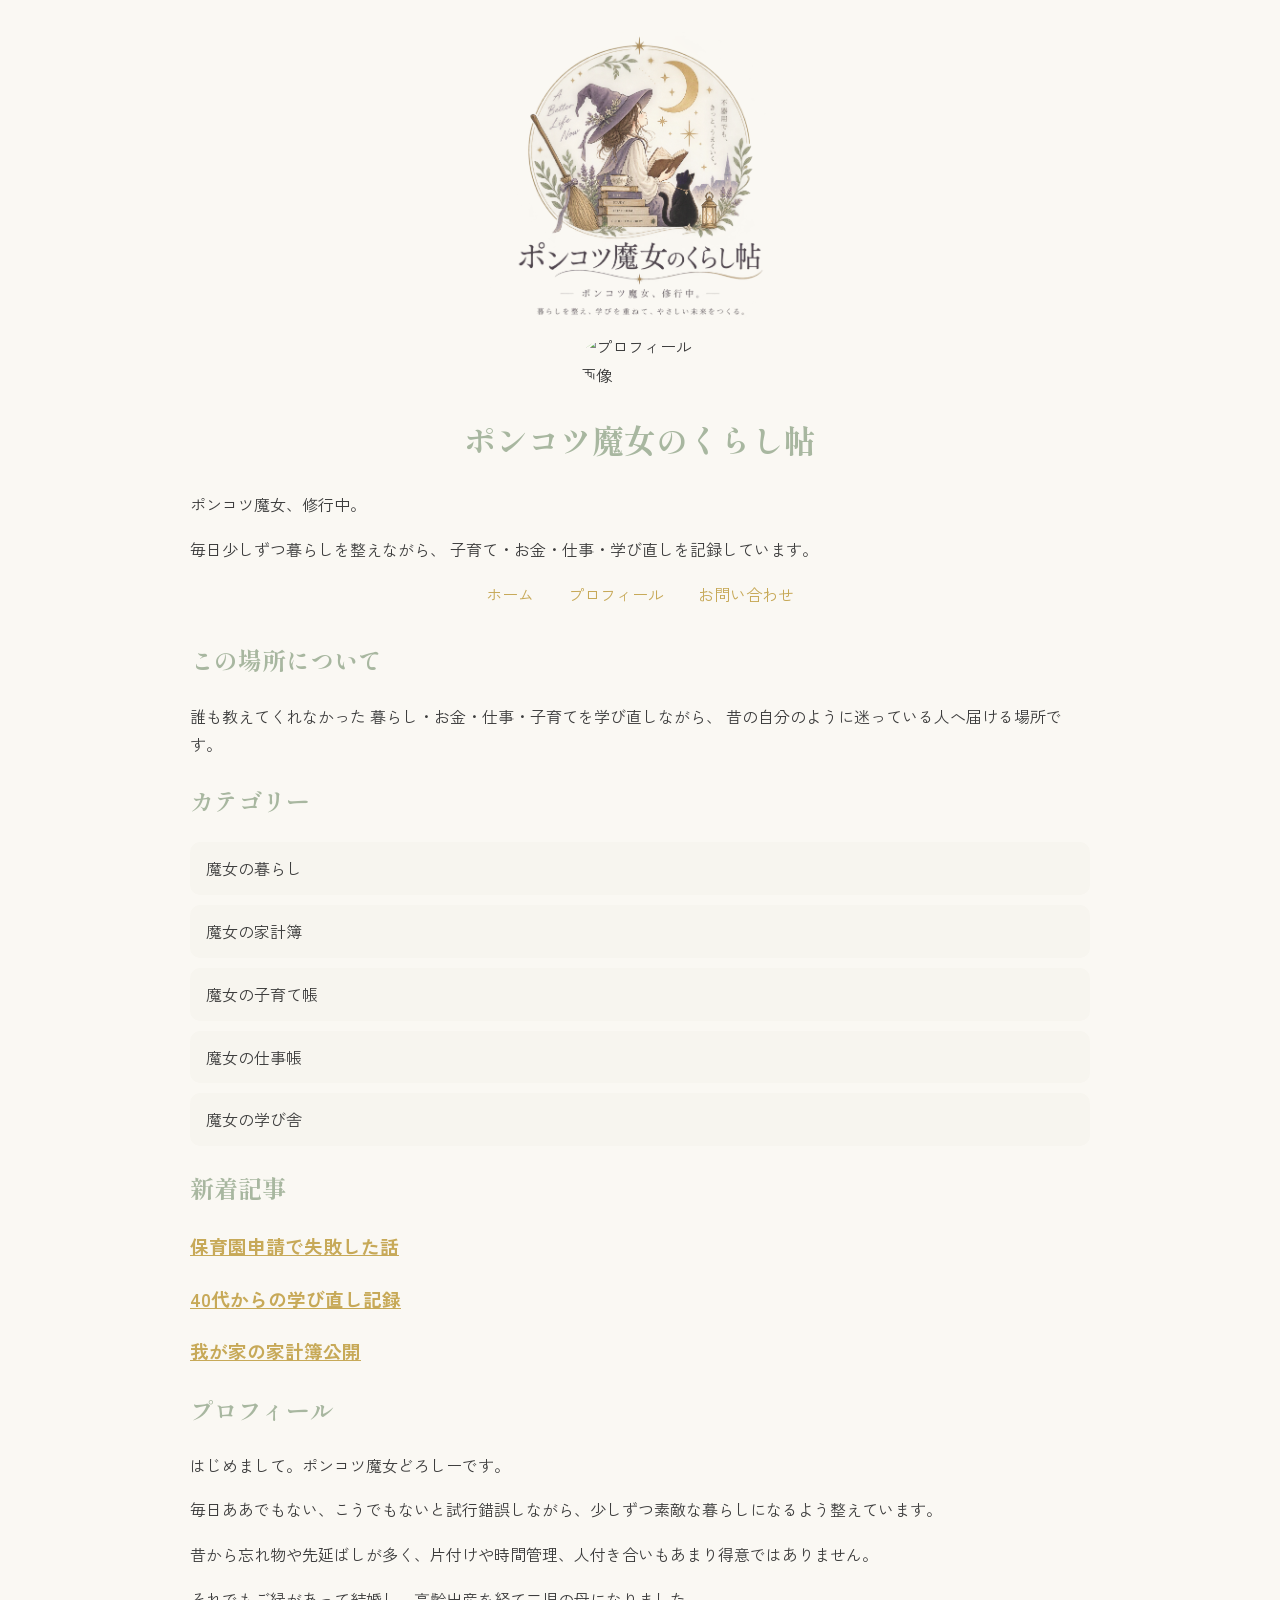
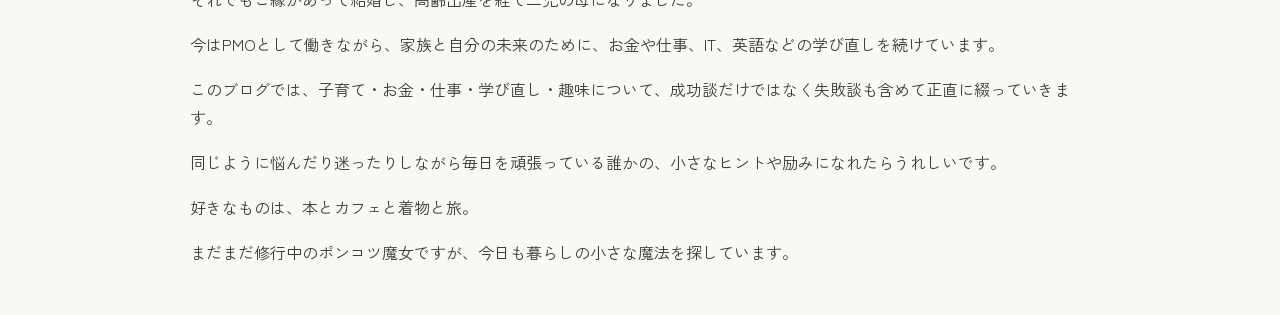
==== index.html @ f7ce2719 "Update index.html with new articles and categories Added new articles section and removed duplicate " ====
<!DOCTYPE html>
<html lang="ja">
<head>
  <meta charset="UTF-8">
  <title>ポンコツ魔女のくらし帖</title>
  <link rel="stylesheet" href="style.css">
  <link rel="preconnect" href="https://fonts.googleapis.com">
<link rel="preconnect" href="https://fonts.gstatic.com" crossorigin>
<link href="https://fonts.googleapis.com/css2?family=Shippori+Mincho:wght@400;600&family=Zen+Kaku+Gothic+New:wght@400;500&display=swap" rel="stylesheet">
</head>

<body>
  <img src="logo.png"
     alt="ポンコツ魔女のくらし帖"
     width="300">
  
  <img src="images/profile.jpg" alt="プロフィール画像" class="profile-img">

  <h1>ポンコツ魔女のくらし帖</h1>

  <p>ポンコツ魔女、修行中。</p>

  <p class="catchcopy">
    毎日少しずつ暮らしを整えながら、
    子育て・お金・仕事・学び直しを記録しています。
  </p>

  <nav>
  <a href="#">ホーム</a>
  <a href="#">プロフィール</a>
  <a href="#">お問い合わせ</a>
  </nav> 

  <h2>この場所について</h2>

  <p>
    誰も教えてくれなかった
    暮らし・お金・仕事・子育てを学び直しながら、
    昔の自分のように迷っている人へ届ける場所です。
  </p>

  <h2>カテゴリー</h2> 
  
    <ul class="category-list">
    <li>魔女の暮らし</li>
    <li>魔女の家計簿</li>
    <li>魔女の子育て帳</li>
    <li>魔女の仕事帳</li>
    <li>魔女の学び舎</li>
    </ul>

  <h2>新着記事</h2>

    <article>
    <h3><a href="#">保育園申請で失敗した話</a></h3>
    </article>
    
    <article>
    <h3><a href="#">40代からの学び直し記録</a></h3>
    </article>
    
    <article>
    <h3><a href="#">我が家の家計簿公開</a></h3>
    </article>

  <h2>プロフィール</h2>

  <p>
    はじめまして。ポンコツ魔女どろしーです。
  </p>

<p>
  毎日ああでもない、こうでもないと試行錯誤しながら、少しずつ素敵な暮らしになるよう整えています。
</p>

<p>
  昔から忘れ物や先延ばしが多く、片付けや時間管理、人付き合いもあまり得意ではありません。
</p>

<p>
  それでもご縁があって結婚し、高齢出産を経て二児の母になりました。
</p>

<p>
  今はPMOとして働きながら、家族と自分の未来のために、お金や仕事、IT、英語などの学び直しを続けています。
</p>

<p>
  このブログでは、子育て・お金・仕事・学び直し・趣味について、成功談だけではなく失敗談も含めて正直に綴っていきます。
</p>

<p>
  同じように悩んだり迷ったりしながら毎日を頑張っている誰かの、小さなヒントや励みになれたらうれしいです。
</p>

<p>
  好きなものは、本とカフェと着物と旅。
</p>

<p>
  まだまだ修行中のポンコツ魔女ですが、今日も暮らしの小さな魔法を探しています。
</p>

</body>
</html>
---- style.css ----
body {
  background-color: #FAF8F3;
  color: #3D3D3D;
  font-family: "Zen Kaku Gothic New", sans-serif;
  max-width: 900px;
  margin: 0 auto;
  padding: 2rem;
  line-height: 1.8;
}

h1,
h2 {
  font-family: "Shippori Mincho", serif;
  color: #A8B7A0;
}

a {
  color: #C7A958;
}

section {
  margin-bottom: 3rem;
}

img {
  display: block;
  margin: 0 auto;
}

h1 {
  text-align: center;
}

p {
  text-align: left;
}

nav {
  text-align: center;
  margin-bottom: 30px;
}

nav a {
  margin: 0 15px;
  text-decoration: none;
}

header {
    margin-bottom: 30px;
}

main {
    margin-top: 20px;
}

.category-list {
    padding: 0;
}

.category-list li {
    list-style: none;
    background: #f7f5ef;
    padding: 12px 16px;
    margin-bottom: 10px;
    border-radius: 10px;
}

.profile-img{
    width:120px;
    border-radius:50%;
}
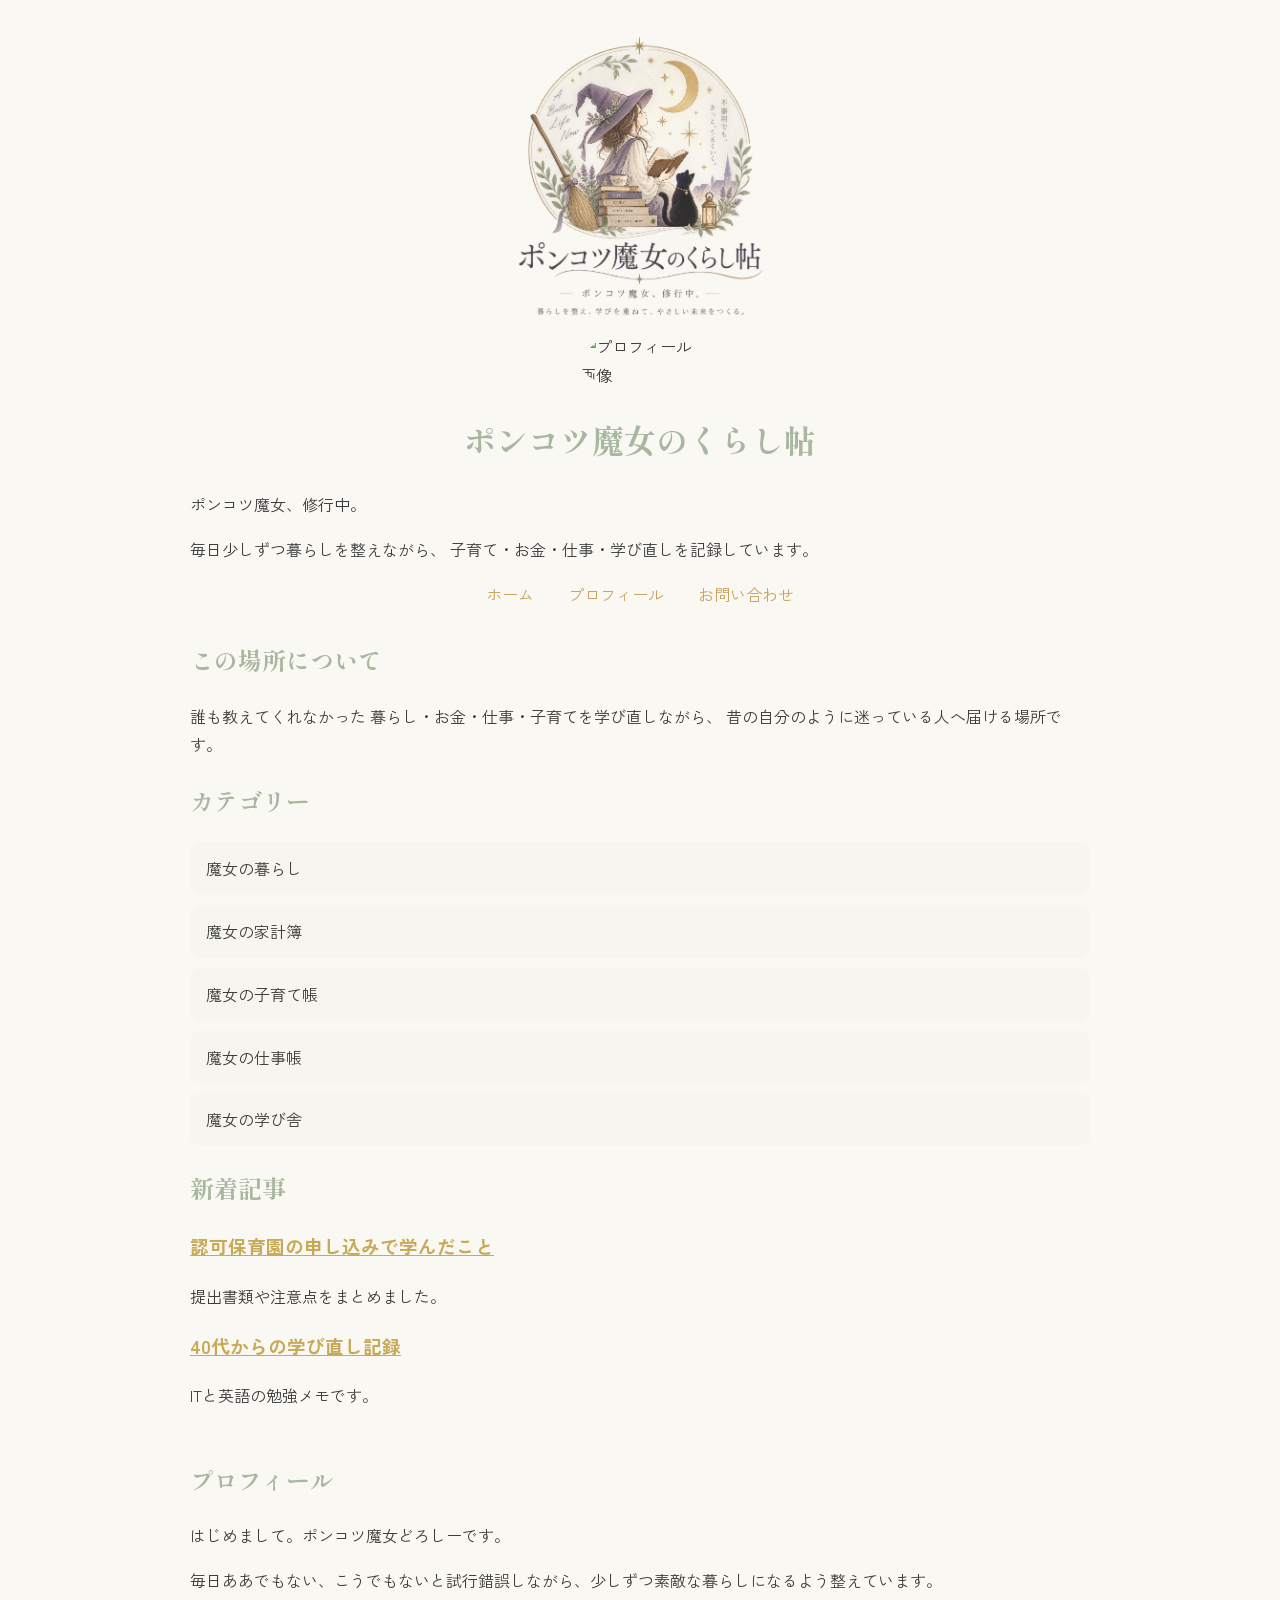
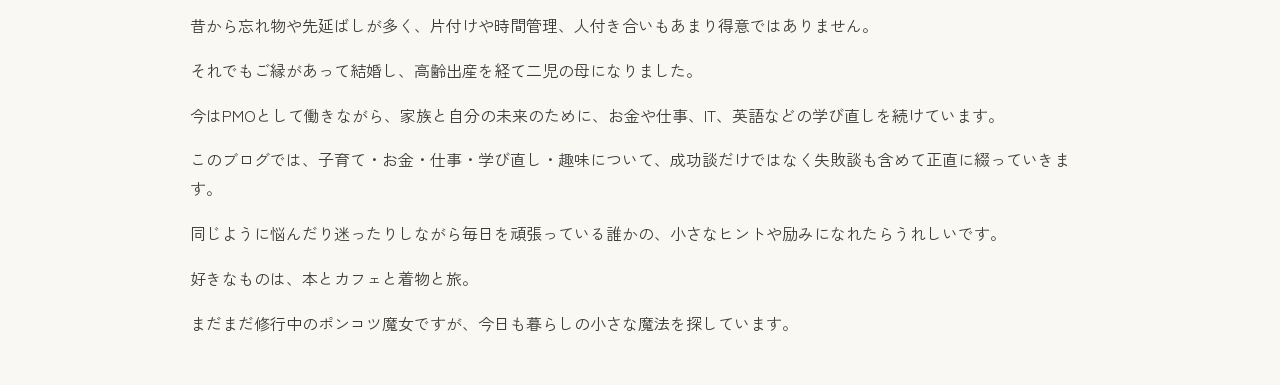
==== commit c4c5bcb7: "Update new articles in index.html Added new articles to the '新着記事' section with links and descriptio" ====
--- a/index.html
+++ b/index.html
@@ -49,19 +49,19 @@
     <li>魔女の学び舎</li>
     </ul>
 
+<section>
   <h2>新着記事</h2>
 
-    <article>
-    <h3><a href="#">保育園申請で失敗した話</a></h3>
-    </article>
-    
-    <article>
-    <h3><a href="#">40代からの学び直し記録</a></h3>
-    </article>
-    
-    <article>
-    <h3><a href="#">我が家の家計簿公開</a></h3>
-    </article>
+  <article>
+    <h3><a href="articles/hoikuen.html">認可保育園の申し込みで学んだこと</a></h3>
+    <p>提出書類や注意点をまとめました。</p>
+  </article>
+
+  <article>
+    <h3><a href="articles/manabinaoshi.html">40代からの学び直し記録</a></h3>
+    <p>ITと英語の勉強メモです。</p>
+  </article>
+</section>
 
   <h2>プロフィール</h2>
 
--- a/style.css
+++ b/style.css
@@ -45,6 +45,16 @@
   text-decoration: none;
 }
 
+nav a {
+    color: #c9a35f;
+    text-decoration: none;
+    transition: 0.3s;
+}
+
+nav a:hover {
+    color: #8b6b3b;
+}
+
 header {
     margin-bottom: 30px;
 }
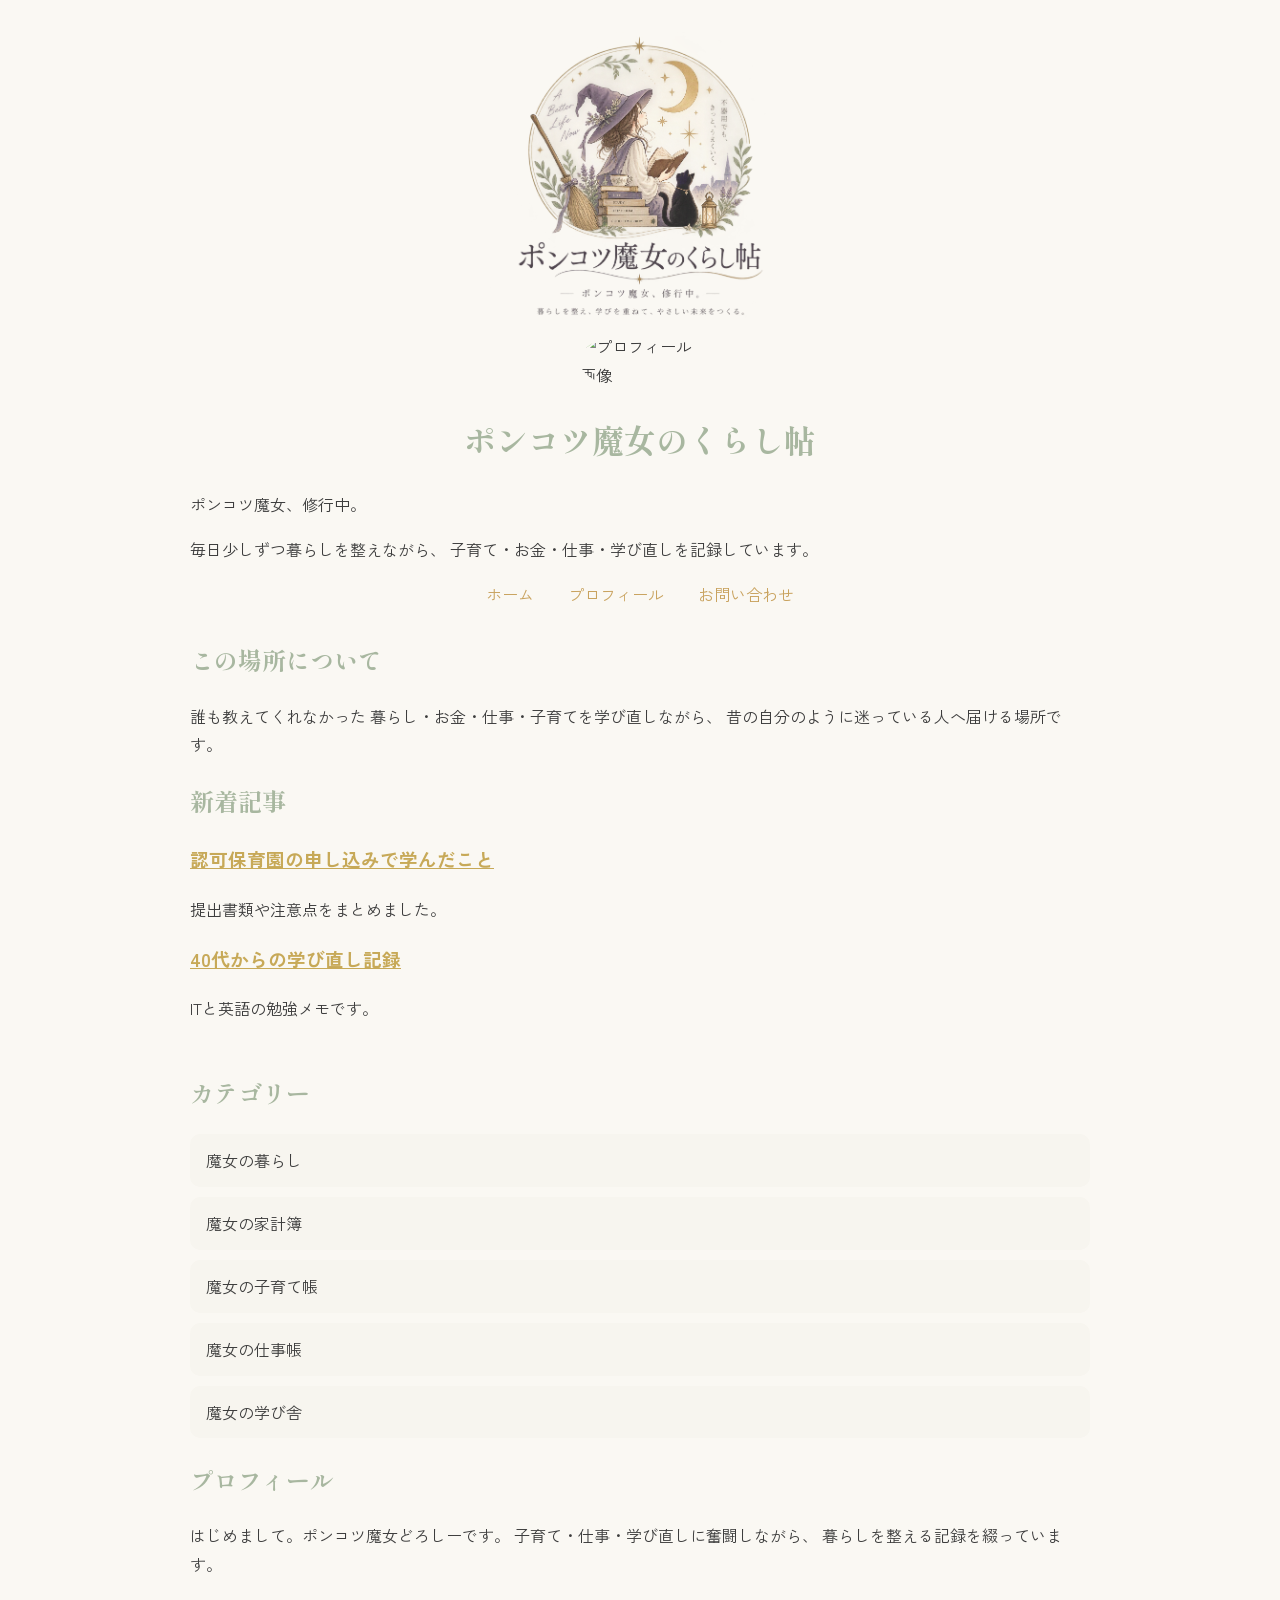
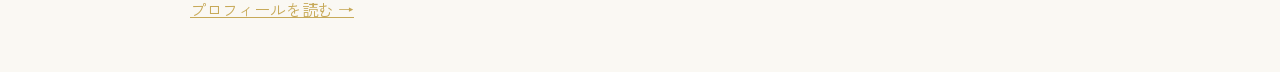
==== commit 8364036b: "Refactor profile in index.html Rearranged profile and category sections, removing some paragraphs fo" ====
--- a/index.html
+++ b/index.html
@@ -10,9 +10,9 @@
 </head>
 
 <body>
-  <img src="logo.png"
-     alt="ポンコツ魔女のくらし帖"
-     width="300">
+  <img src="images/logo.png"
+    alt="ロゴ"
+    width="300">
   
   <img src="images/profile.jpg" alt="プロフィール画像" class="profile-img">
 
@@ -32,22 +32,11 @@
   </nav> 
 
   <h2>この場所について</h2>
-
   <p>
     誰も教えてくれなかった
     暮らし・お金・仕事・子育てを学び直しながら、
     昔の自分のように迷っている人へ届ける場所です。
   </p>
-
-  <h2>カテゴリー</h2> 
-  
-    <ul class="category-list">
-    <li>魔女の暮らし</li>
-    <li>魔女の家計簿</li>
-    <li>魔女の子育て帳</li>
-    <li>魔女の仕事帳</li>
-    <li>魔女の学び舎</li>
-    </ul>
 
 <section>
   <h2>新着記事</h2>
@@ -63,42 +52,30 @@
   </article>
 </section>
 
-  <h2>プロフィール</h2>
+  
+  <h2>カテゴリー</h2> 
+  
+    <ul class="category-list">
+    <li>魔女の暮らし</li>
+    <li>魔女の家計簿</li>
+    <li>魔女の子育て帳</li>
+    <li>魔女の仕事帳</li>
+    <li>魔女の学び舎</li>
+    </ul>
 
-  <p>
-    はじめまして。ポンコツ魔女どろしーです。
-  </p>
+
+<h2>プロフィール</h2>
 
 <p>
-  毎日ああでもない、こうでもないと試行錯誤しながら、少しずつ素敵な暮らしになるよう整えています。
+はじめまして。ポンコツ魔女どろしーです。
+子育て・仕事・学び直しに奮闘しながら、
+暮らしを整える記録を綴っています。
 </p>
 
 <p>
-  昔から忘れ物や先延ばしが多く、片付けや時間管理、人付き合いもあまり得意ではありません。
-</p>
-
-<p>
-  それでもご縁があって結婚し、高齢出産を経て二児の母になりました。
-</p>
-
-<p>
-  今はPMOとして働きながら、家族と自分の未来のために、お金や仕事、IT、英語などの学び直しを続けています。
-</p>
-
-<p>
-  このブログでは、子育て・お金・仕事・学び直し・趣味について、成功談だけではなく失敗談も含めて正直に綴っていきます。
-</p>
-
-<p>
-  同じように悩んだり迷ったりしながら毎日を頑張っている誰かの、小さなヒントや励みになれたらうれしいです。
-</p>
-
-<p>
-  好きなものは、本とカフェと着物と旅。
-</p>
-
-<p>
-  まだまだ修行中のポンコツ魔女ですが、今日も暮らしの小さな魔法を探しています。
+<a href="articles/profile.html">
+プロフィールを読む →
+</a>
 </p>
 
 </body>
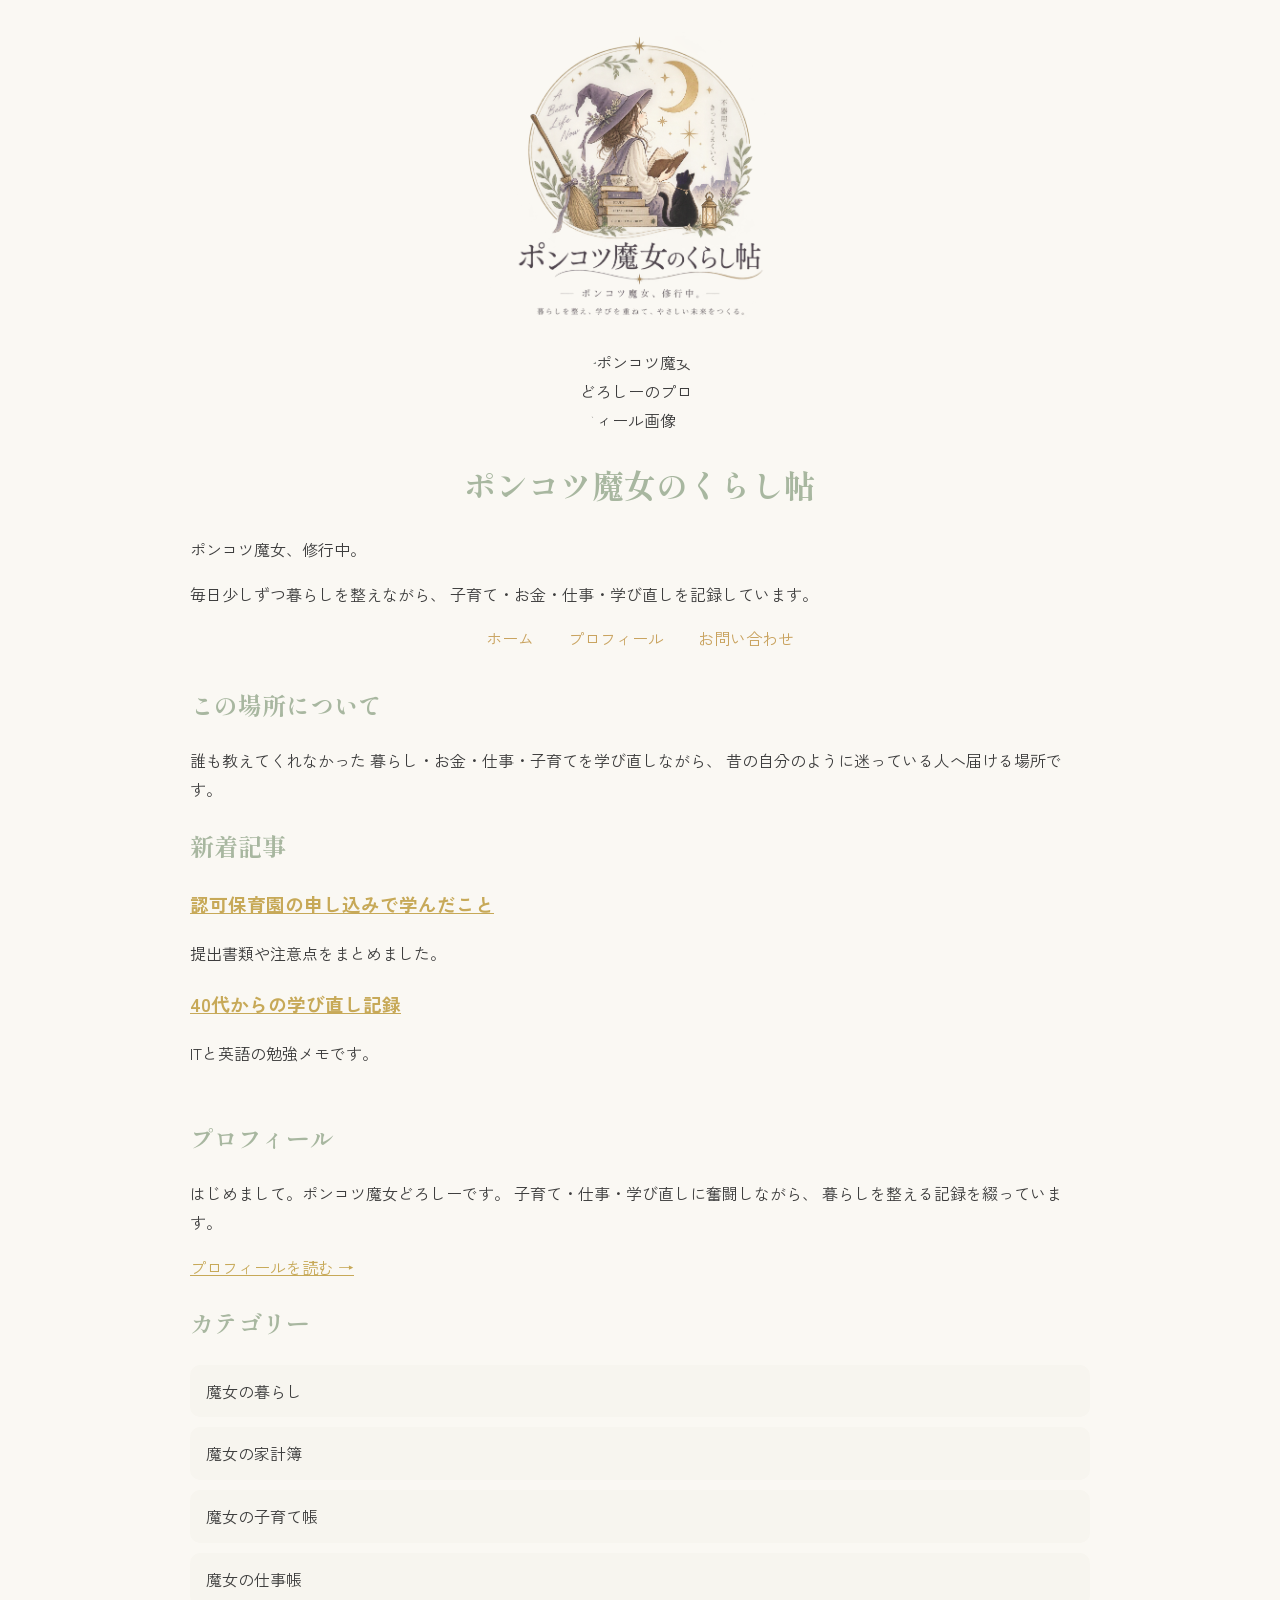
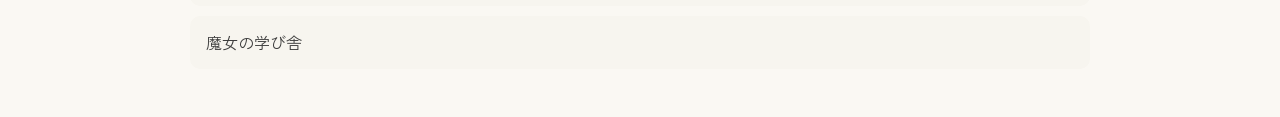
==== commit b5587215: "Update profile image and add main section Replaced profile image with a figure element and added a c" ====
--- a/index.html
+++ b/index.html
@@ -10,11 +10,16 @@
 </head>
 
 <body>
+  <header>
   <img src="images/logo.png"
     alt="ロゴ"
     width="300">
   
-  <img src="images/profile.jpg" alt="プロフィール画像" class="profile-img">
+<figure>
+<img src="images/profile.jpg"
+     alt="ポンコツ魔女どろしーのプロフィール画像"
+     class="profile-img">
+</figure>
 
   <h1>ポンコツ魔女のくらし帖</h1>
 
@@ -30,7 +35,9 @@
   <a href="#">プロフィール</a>
   <a href="#">お問い合わせ</a>
   </nav> 
+</header>
 
+<main>
   <h2>この場所について</h2>
   <p>
     誰も教えてくれなかった
@@ -52,18 +59,6 @@
   </article>
 </section>
 
-  
-  <h2>カテゴリー</h2> 
-  
-    <ul class="category-list">
-    <li>魔女の暮らし</li>
-    <li>魔女の家計簿</li>
-    <li>魔女の子育て帳</li>
-    <li>魔女の仕事帳</li>
-    <li>魔女の学び舎</li>
-    </ul>
-
-
 <h2>プロフィール</h2>
 
 <p>
@@ -76,7 +71,17 @@
 <a href="articles/profile.html">
 プロフィールを読む →
 </a>
-</p>
+</p>  
+  <h2>カテゴリー</h2> 
+  
+    <ul class="category-list">
+    <li>魔女の暮らし</li>
+    <li>魔女の家計簿</li>
+    <li>魔女の子育て帳</li>
+    <li>魔女の仕事帳</li>
+    <li>魔女の学び舎</li>
+    </ul>
 
+</main>
 </body>
 </html>
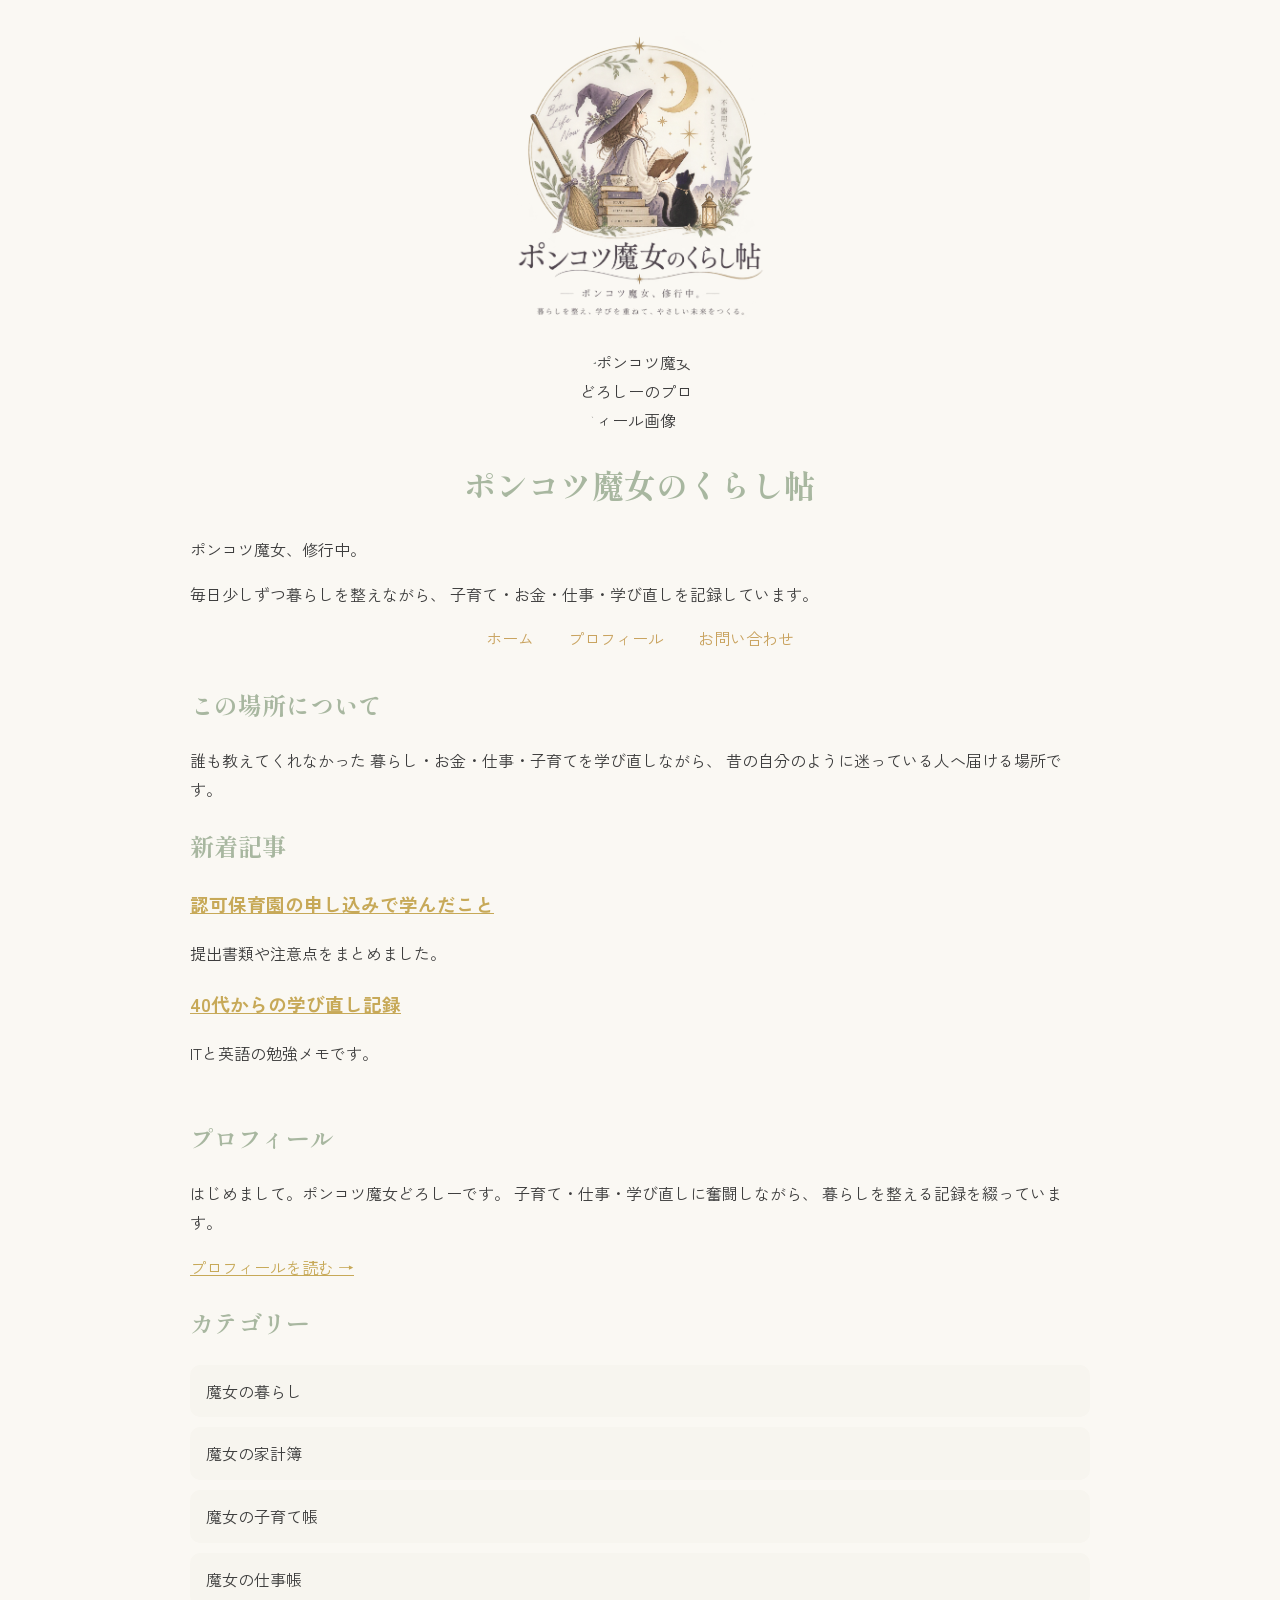
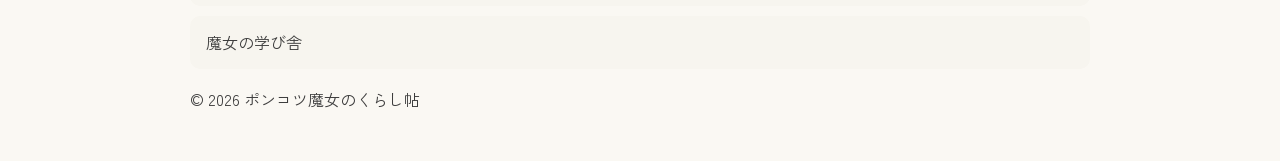
==== commit 4339c82f: "Add footer with copyright notice" ====
--- a/index.html
+++ b/index.html
@@ -84,4 +84,7 @@
 
 </main>
 </body>
+<footer>
+  <p>&copy; 2026 ポンコツ魔女のくらし帖</p>
+</footer>
 </html>
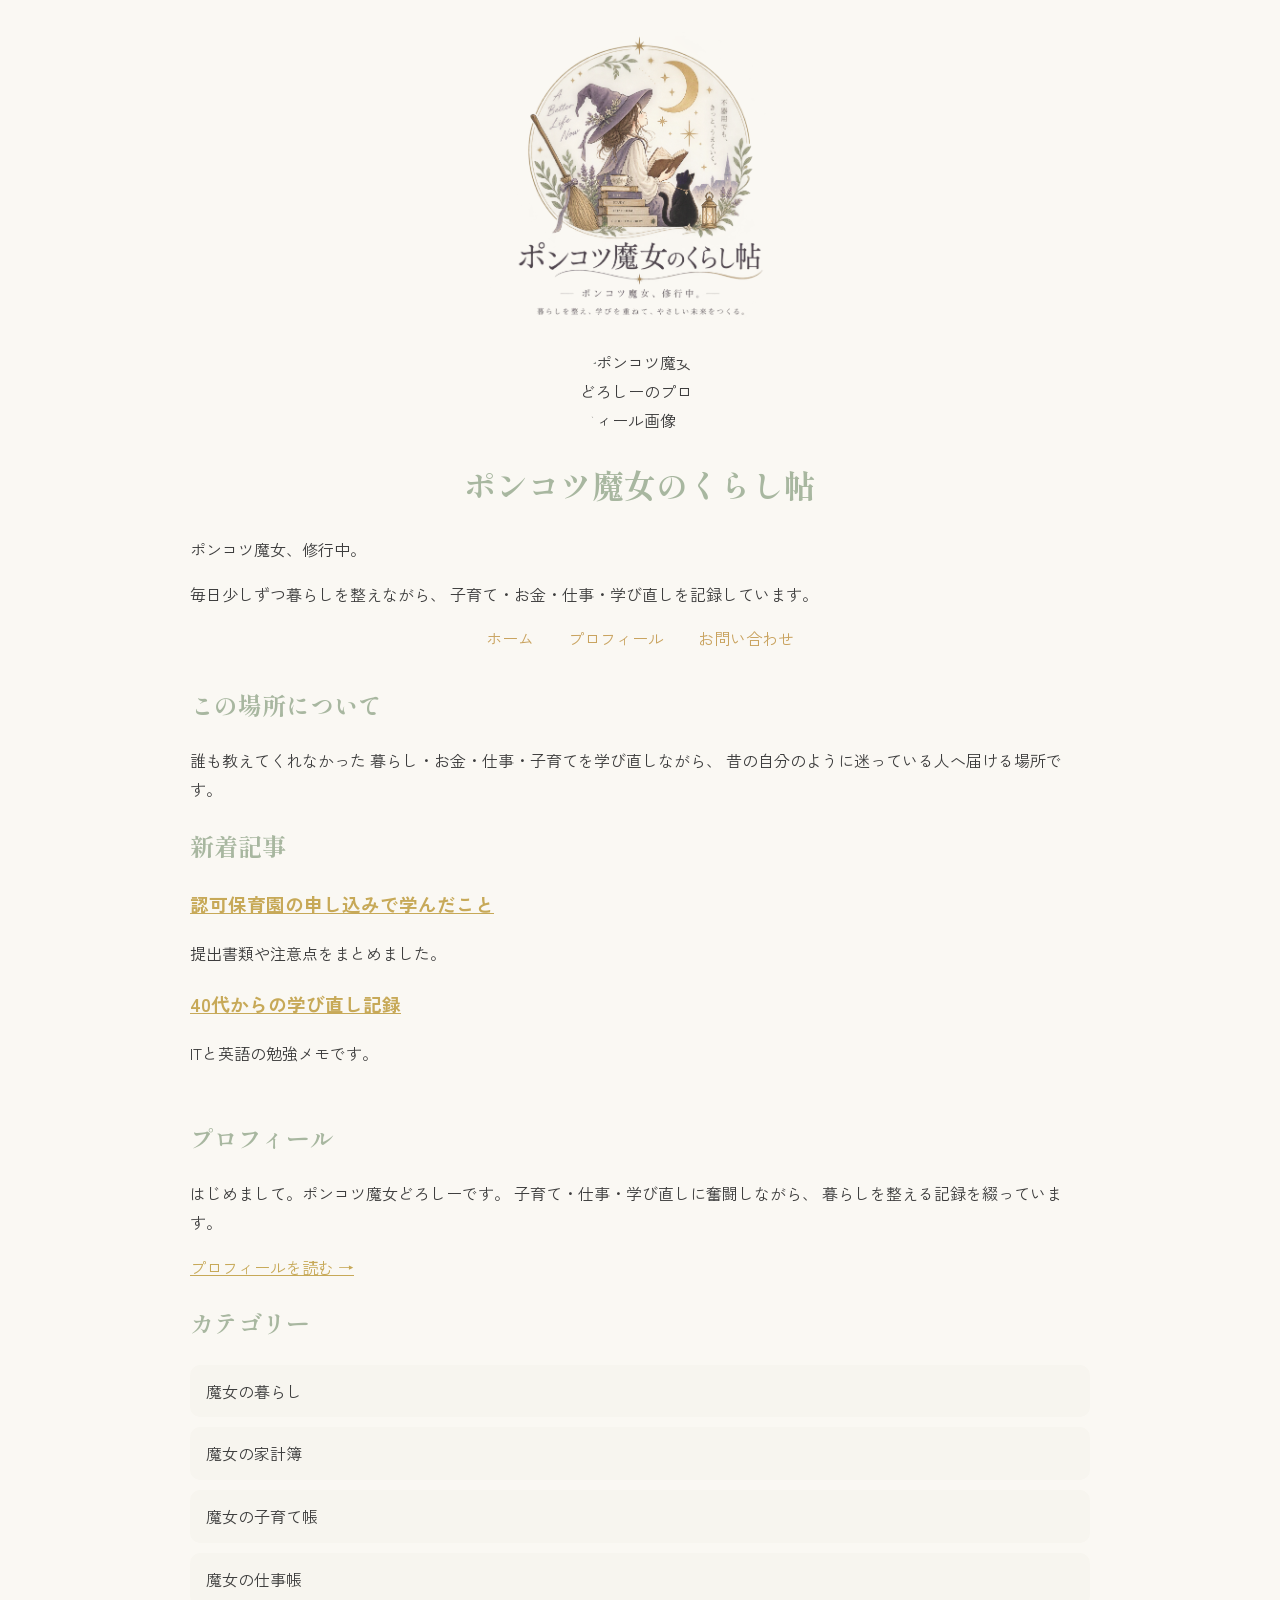
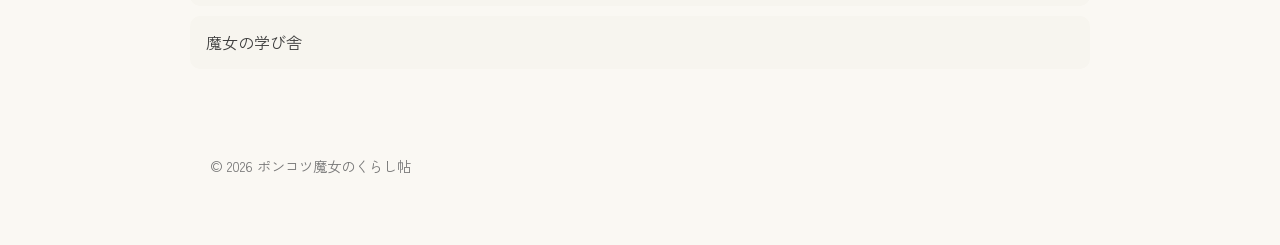
==== commit 82c139c8: "Add viewport meta tag for responsive design" ====
--- a/index.html
+++ b/index.html
@@ -2,6 +2,7 @@
 <html lang="ja">
 <head>
   <meta charset="UTF-8">
+  <meta name="viewport" content="width=device-width, initial-scale=1.0">
   <title>ポンコツ魔女のくらし帖</title>
   <link rel="stylesheet" href="style.css">
   <link rel="preconnect" href="https://fonts.googleapis.com">
--- a/style.css
+++ b/style.css
@@ -79,3 +79,11 @@
     width:120px;
     border-radius:50%;
 }
+
+footer {
+    margin-top: 50px;
+    padding: 20px;
+    text-align: center;
+    color: #777;
+    font-size: 0.9rem;
+}
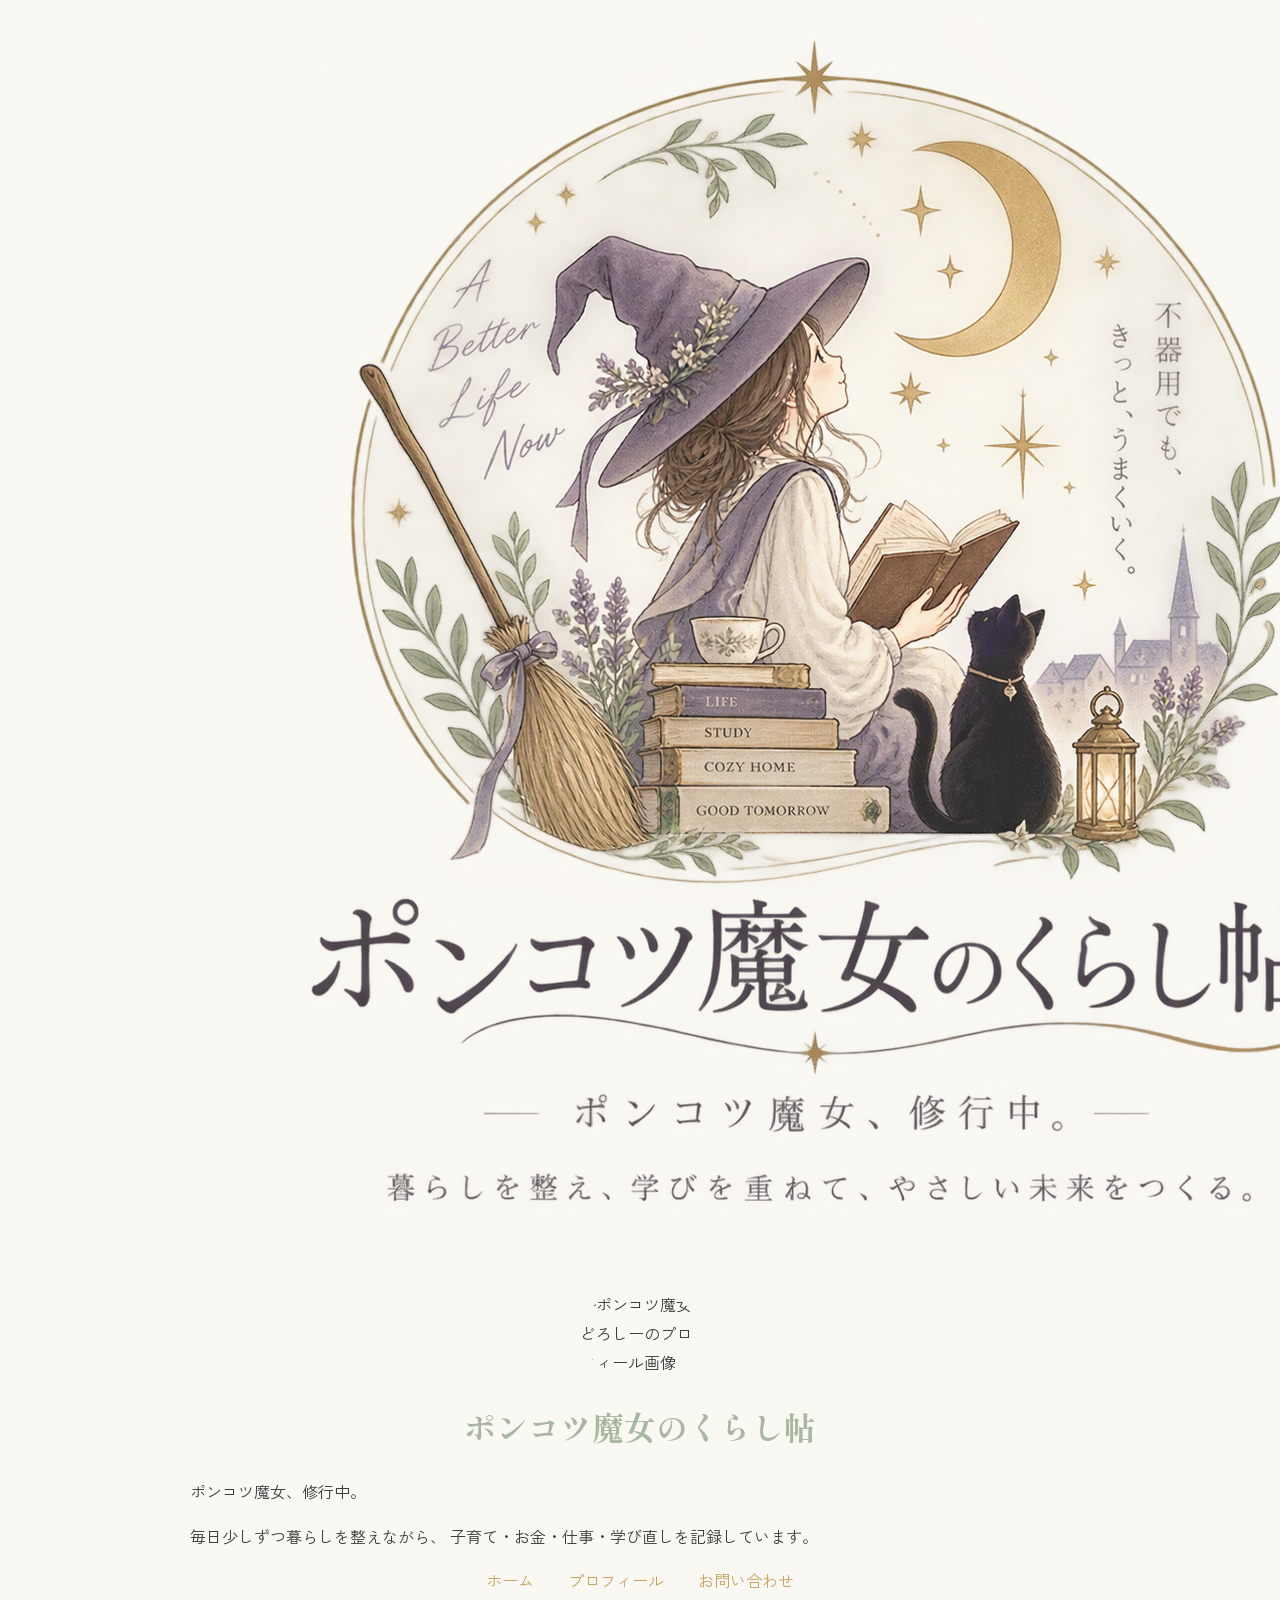
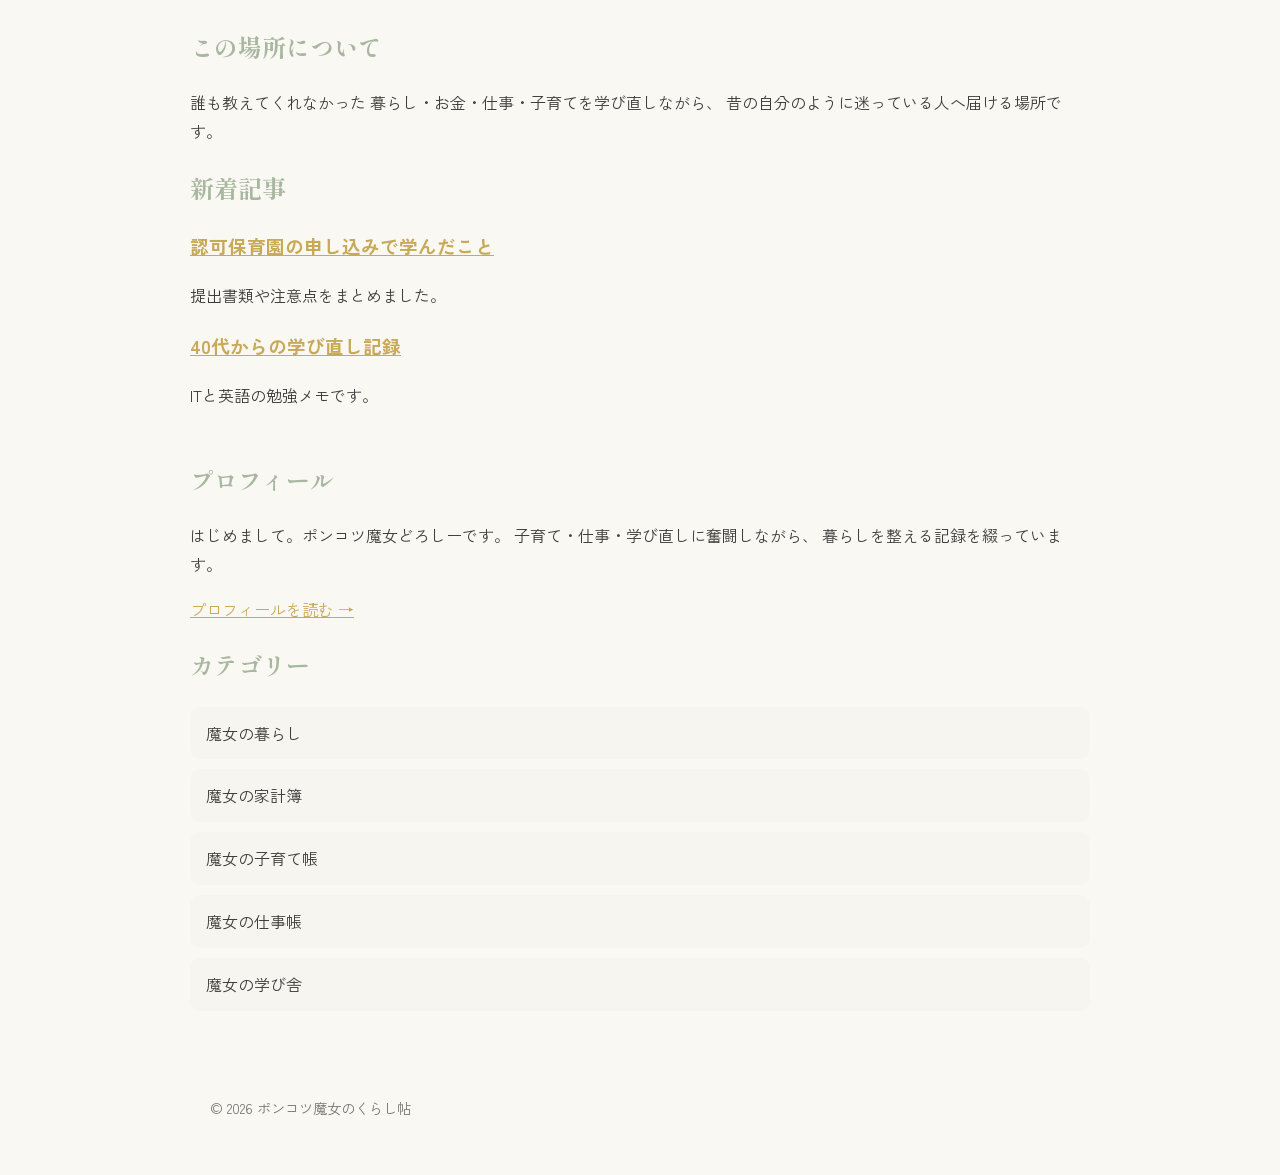
==== commit d5df0023: "Add class attribute to logo image" ====
--- a/index.html
+++ b/index.html
@@ -14,7 +14,7 @@
   <header>
   <img src="images/logo.png"
     alt="ロゴ"
-    width="300">
+    class="logo">
   
 <figure>
 <img src="images/profile.jpg"
--- a/style.css
+++ b/style.css
@@ -4,7 +4,7 @@
   font-family: "Zen Kaku Gothic New", sans-serif;
   max-width: 900px;
   margin: 0 auto;
-  padding: 2rem;
+  padding: 20px;
   line-height: 1.8;
 }
 
